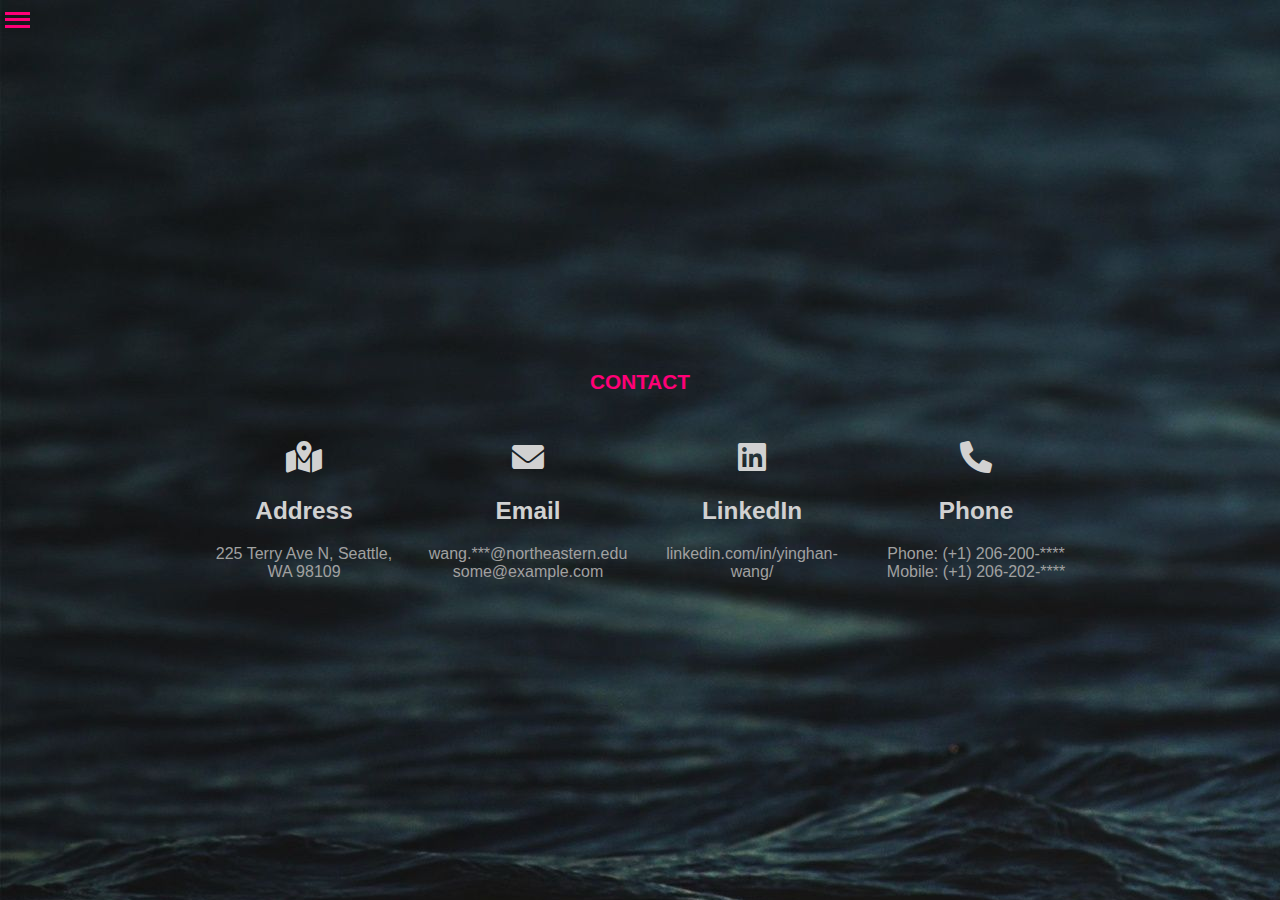
==== contact/index.html @ 19421cf0 "add css and html" ====
<!DOCTYPE html>
<head>
    <meta charset="utf-8">
    <title>Yinghan's website</title>
    <meta name="description" content="Personal Website">
    <meta name="author" content="Yinghan Wang">
    <meta name="viewport" content="width=device-width, initial-scale=1, maximum-scale=1">
    <link rel="stylesheet", href="../main.css">
    <link rel="stylesheet", href="contact.css">
    <link rel="stylesheet", href="../fontawesome/css/all.css">
</head>

<body>
    <div class="top-bar">  
        <input type="checkbox" id="toggle" class="input-toggler">  

        <label for="toggle" class="menu-toggler">
            <span class="menu-toggler-line"></span>
            <span class="menu-toggler-line"></span>
            <span class="menu-toggler-line"></span>
        </label>
        <ul class="main-navigation">
            <li><a href="../index.html" title="">About</a></li>
            <li><a href="../projects/index.html" title="">Projects</a></li>
            <li class="current"><a href="#" title="">Contact</a></li>
            <li><a href="../others/index.html" title="">Others</a></li>
        </ul>
    </div> 
    
    <div class="main-content-overlay">
        <div class="contact-content">
            <div class="contact-header">
                <h4>CONTACT</h4>
            </div>
            <div class="contact-info">
                <div class="contact-tab">
                    <div class="icon">
                        <i class="fa-solid fa-map-location-dot"></i>
                    </div>
                    <h3>Address</h3>
                    <p>225 Terry Ave N, Seattle, WA 98109</p>
                </div>
                <div class="contact-tab">
                    <div class="icon">
                        <i class="fa-solid fa-envelope"></i>
                    </div>
                    <h3>Email</h3>
                    <p>wang.***@northeastern.edu<br>
                        some@example.com
                    </p>
                </div>
                <div class="contact-tab">
                    <div class="icon">
                        <i class="fa-brands fa-linkedin"></i>
                    </div>
                    <h3>LinkedIn</h3>
                    <p>linkedin.com/in/yinghan-wang/</p>
                </div>
                <div class="contact-tab">
                    <div class="icon">
                        <i class="fa-solid fa-phone"></i>
                    </div>
                    <h3>Phone</h3>
                    <p>Phone: (+1) 206-200-****<br>
                        Mobile: (+1) 206-202-****
                    </p>
                </div>
            </div>
        </div>
    </div>

</body>

</html>
---- main.css ----
@import url("fontawesome/css/all.css");

html,
body {
    margin: 0;
    padding: 0;
    box-sizing: border-box;
    height: 200vh;
}

.top-bar {
    position: sticky;
    min-height: 45px;
    width: 100%;
    top: 0;
}

.input-toggler {
    display: none;
}

.menu-toggler {
    position: relative;
    left: 5px;
    top: 10px;
    width: 45px;
    height: 40px;
    z-index: 100;
    display: flex;
    justify-content: space-around;
    align-items: center;
    flex-direction: column;
    cursor: pointer;
}

.menu-toggler-line {
    width: 100%;
    height: 15%;
    background: black;
    margin: 0;
    position: relative;
    transition: all 0.4s ease-out;
}

.input-toggler:checked ~ .menu-toggler .menu-toggler-line {
    top: 25%;
    width: 110%;
    transform: rotate(45deg);
}

.input-toggler:checked ~ .menu-toggler .menu-toggler-line:nth-child(2) {
    display: none;
}

.input-toggler:checked ~ .menu-toggler .menu-toggler-line:nth-child(3) {
    top: -25%;
    width: 110%;
    transform: rotate(135deg);
}

.main-navigation {
    display: block;
    position: absolute;
    width: fit-content;
    font-family: "poppins-medium", sans-serif;
    font-size: 1.5rem;
    height: auto;
    left: 0;
    padding: 5px;
    background: none;
    transform: translateX(-100%);
    transition: all 0.4s ease-out;
}

.input-toggler:checked ~ .main-navigation {
    transform: translateX(0%);
}

.main-navigation li a {
    display: block;
    color:white;
    text-decoration: none;
    box-shadow:0px 0px 10px rgba(0,0,0,.5);
    background-color: rgb(59, 59, 59);
    margin: 5px;
    border-radius: 5%;
}

.main-navigation li a:hover {
    position: relative;
    transform: translateX(0.5rem);
    color: #FF0077;
    transition: transform 0.2s;
}

.main-navigation li.current > a {
	color: #FF0077;
}

.main-content-overlay {
    display: block;
    width: 100%;
    height: 100vh;
    font-size: 1.3rem;
}

.about {
    margin: auto;
    display: flex;
    flex-direction: column;
    justify-content: center;
    align-items: center;
    width: 70%;
    z-index: 100;
    font-family: "poppins-bold", sans-serif;
    color: rgb(59, 59, 59);
    text-align: center;
    height: calc(100% - 45px);;
}

.about h1,h2,h3 {
    margin: 0;
}

.about p {
    font-family: "poppins-regular", sans-serif; 
}

.main-content-overlay:nth-child(3n){
    background-color: antiquewhite;
}

.edu-content {
    margin: auto;
    display: grid;
    grid-template-columns: 1fr;
    grid-template-rows: 1.2fr 2fr 2fr;
    width: 70%;
    z-index: 100;
    font-family: "poppins-bold", sans-serif;
    color: rgb(59, 59, 59);
    text-align: center;
    height: calc(100% - 45px);
}

.edu-content div:first-child {
    display: flex;
    flex-direction: column;
    justify-content: flex-end;
    padding-bottom: 50px;
    color:#FF0077;
}

@media screen and (min-width:768px) {
	.menu-toggler {
        width: 25px;
        height: 20px;
    }
    .edu-content {
        grid-template-columns: repeat(3, 1fr);
        grid-template-rows: 1fr 1.5fr;
    }
    .edu-content div:first-child {
        grid-row: 1/2;
        grid-column: 1/4;
        margin: auto;
    }
    .edu-content div:nth-child(3) {
        grid-row: 2/3;
        grid-column: 3/4;
    }
}
---- contact/contact.css ----
@import url("fonts.css");
@import url("font-awesome/css/font-awesome.min.css");
@import url("micons/micons.css");

html,
body {
    height: 100vh;
    background: url(../images/sea.jpg);
}

body .main-content-overlay:nth-child(1){
    background-color: antiquewhite;
}

.menu-toggler-line {
    background-color: #FF0077;
}

.main-content-overlay {
    height: calc(100% - 45px);
}

.contact-content {
    width: 70%;
    margin: auto;
    display: flex;
    min-height: 100%;
    flex-direction: column;
    flex-wrap: nowrap;
    justify-content: center;
    font-family: "poppins-bold", sans-serif;
    color: rgb(209, 209, 209);
}
.contact-header {
    text-align: center;
    line-height: 100%;
    color:#FF0077;
}

.contact-info {
    display: flex;
    flex-direction: row;
    flex-wrap: wrap;
    justify-content: space-around;
    align-items: center;
    width: 100%;
}
.contact-info .contact-tap {
    width: 45%;
}
.contact-tab {
    width: 200px;
    text-align: center;
    margin-top: 20px;
}
.contact-tab h3, .contact-tab h5 {
    margin: 20px;
}
.contact-tab p, .contact-tab a{
    margin: 20px 0 20px 0;
    font-size: 1rem;
    color: rgb(161, 161, 161);
    text-decoration: none;
}

.icon {
    font-size: 2rem;
}

@media only screen and (min-width:768px) {
	.contact-info .contact-tap {
        width: 25%;
    }
}
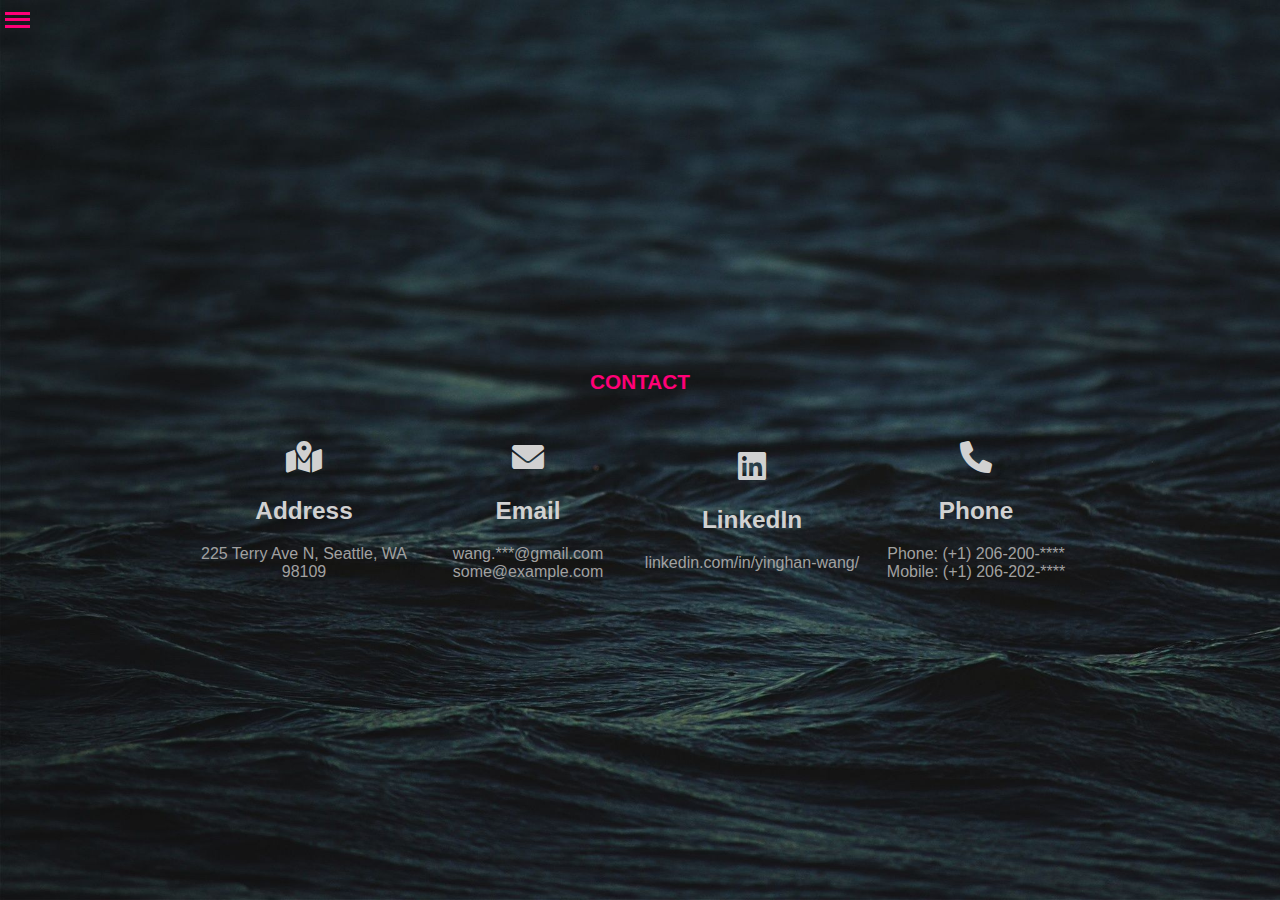
==== commit 75231e67: "try fix safari" ====
--- a/contact/index.html
+++ b/contact/index.html
@@ -1,18 +1,19 @@
 <!DOCTYPE html>
+
 <head>
     <meta charset="utf-8">
     <title>Yinghan's website</title>
     <meta name="description" content="Personal Website">
     <meta name="author" content="Yinghan Wang">
     <meta name="viewport" content="width=device-width, initial-scale=1, maximum-scale=1">
-    <link rel="stylesheet", href="../main.css">
-    <link rel="stylesheet", href="contact.css">
-    <link rel="stylesheet", href="../fontawesome/css/all.css">
+    <link rel="stylesheet" , href="../main.css">
+    <link rel="stylesheet" , href="contact.css">
+    <link rel="stylesheet" , href="../fontawesome/css/all.css">
 </head>
 
 <body>
-    <div class="top-bar">  
-        <input type="checkbox" id="toggle" class="input-toggler">  
+    <div class="top-bar">
+        <input type="checkbox" id="toggle" class="input-toggler">
 
         <label for="toggle" class="menu-toggler">
             <span class="menu-toggler-line"></span>
@@ -25,8 +26,8 @@
             <li class="current"><a href="#" title="">Contact</a></li>
             <li><a href="../others/index.html" title="">Others</a></li>
         </ul>
-    </div> 
-    
+    </div>
+
     <div class="main-content-overlay">
         <div class="contact-content">
             <div class="contact-header">
@@ -45,7 +46,7 @@
                         <i class="fa-solid fa-envelope"></i>
                     </div>
                     <h3>Email</h3>
-                    <p>wang.***@northeastern.edu<br>
+                    <p>wang.***@gmail.com<br>
                         some@example.com
                     </p>
                 </div>
--- a/main.css
+++ b/main.css
@@ -23,8 +23,8 @@
     position: relative;
     left: 5px;
     top: 10px;
-    width: 45px;
-    height: 40px;
+    width: 40px;
+    height: 35px;
     z-index: 100;
     display: flex;
     justify-content: space-around;
@@ -42,17 +42,17 @@
     transition: all 0.4s ease-out;
 }
 
-.input-toggler:checked ~ .menu-toggler .menu-toggler-line {
+.input-toggler:checked~.menu-toggler .menu-toggler-line {
     top: 25%;
     width: 110%;
     transform: rotate(45deg);
 }
 
-.input-toggler:checked ~ .menu-toggler .menu-toggler-line:nth-child(2) {
+.input-toggler:checked~.menu-toggler .menu-toggler-line:nth-child(2) {
     display: none;
 }
 
-.input-toggler:checked ~ .menu-toggler .menu-toggler-line:nth-child(3) {
+.input-toggler:checked~.menu-toggler .menu-toggler-line:nth-child(3) {
     top: -25%;
     width: 110%;
     transform: rotate(135deg);
@@ -63,7 +63,7 @@
     position: absolute;
     width: fit-content;
     font-family: "poppins-medium", sans-serif;
-    font-size: 1.5rem;
+    font-size: 1.7rem;
     height: auto;
     left: 0;
     padding: 5px;
@@ -72,15 +72,15 @@
     transition: all 0.4s ease-out;
 }
 
-.input-toggler:checked ~ .main-navigation {
+.input-toggler:checked~.main-navigation {
     transform: translateX(0%);
 }
 
 .main-navigation li a {
     display: block;
-    color:white;
+    color: white;
     text-decoration: none;
-    box-shadow:0px 0px 10px rgba(0,0,0,.5);
+    box-shadow: 0px 0px 10px rgba(0, 0, 0, .5);
     background-color: rgb(59, 59, 59);
     margin: 5px;
     border-radius: 5%;
@@ -93,8 +93,8 @@
     transition: transform 0.2s;
 }
 
-.main-navigation li.current > a {
-	color: #FF0077;
+.main-navigation li.current>a {
+    color: #FF0077;
 }
 
 .main-content-overlay {
@@ -115,18 +115,21 @@
     font-family: "poppins-bold", sans-serif;
     color: rgb(59, 59, 59);
     text-align: center;
-    height: calc(100% - 45px);;
+    height: calc(100% - 45px);
+    ;
 }
 
-.about h1,h2,h3 {
+.about h1,
+h2,
+h3 {
     margin: 0;
 }
 
 .about p {
-    font-family: "poppins-regular", sans-serif; 
+    font-family: "poppins-regular", sans-serif;
 }
 
-.main-content-overlay:nth-child(3n){
+.main-content-overlay:nth-child(3n) {
     background-color: antiquewhite;
 }
 
@@ -148,23 +151,26 @@
     flex-direction: column;
     justify-content: flex-end;
     padding-bottom: 50px;
-    color:#FF0077;
+    color: #FF0077;
 }
 
 @media screen and (min-width:768px) {
-	.menu-toggler {
+    .menu-toggler {
         width: 25px;
         height: 20px;
     }
+
     .edu-content {
         grid-template-columns: repeat(3, 1fr);
         grid-template-rows: 1fr 1.5fr;
     }
+
     .edu-content div:first-child {
         grid-row: 1/2;
         grid-column: 1/4;
         margin: auto;
     }
+
     .edu-content div:nth-child(3) {
         grid-row: 2/3;
         grid-column: 3/4;
--- a/contact/contact.css
+++ b/contact/contact.css
@@ -5,10 +5,17 @@
 html,
 body {
     height: 100vh;
-    background: url(../images/sea.jpg);
+    background: url(../images/sea-small.jpg) no-repeat;
 }
 
-body .main-content-overlay:nth-child(1){
+@media only screen and (min-width:768px) {
+    body {
+        background: url(../images/sea.jpg) no-repeat;
+        background-size: cover;
+    }
+}
+
+body .main-content-overlay:nth-child(1) {
     background-color: antiquewhite;
 }
 
@@ -31,10 +38,11 @@
     font-family: "poppins-bold", sans-serif;
     color: rgb(209, 209, 209);
 }
+
 .contact-header {
     text-align: center;
     line-height: 100%;
-    color:#FF0077;
+    color: #FF0077;
 }
 
 .contact-info {
@@ -45,18 +53,35 @@
     align-items: center;
     width: 100%;
 }
-.contact-info .contact-tap {
+
+.contact-info .contact-tab {
     width: 45%;
 }
+
 .contact-tab {
-    width: 200px;
+    min-width: 200px;
     text-align: center;
     margin-top: 20px;
+    transition: color 0.4s ease;
 }
-.contact-tab h3, .contact-tab h5 {
+
+.contact-tab:hover {
+    color: #FF0077;
+    transition: color 0.4s ease;
+}
+
+.contact-tab:hover p {
+    color: rgb(238, 238, 238);
+    transition: color 0.4s ease;
+}
+
+.contact-tab h3,
+.contact-tab h5 {
     margin: 20px;
 }
-.contact-tab p, .contact-tab a{
+
+.contact-tab p,
+.contact-tab a {
     margin: 20px 0 20px 0;
     font-size: 1rem;
     color: rgb(161, 161, 161);
@@ -68,7 +93,7 @@
 }
 
 @media only screen and (min-width:768px) {
-	.contact-info .contact-tap {
+    .contact-info .contact-tab {
         width: 25%;
     }
-}
+}